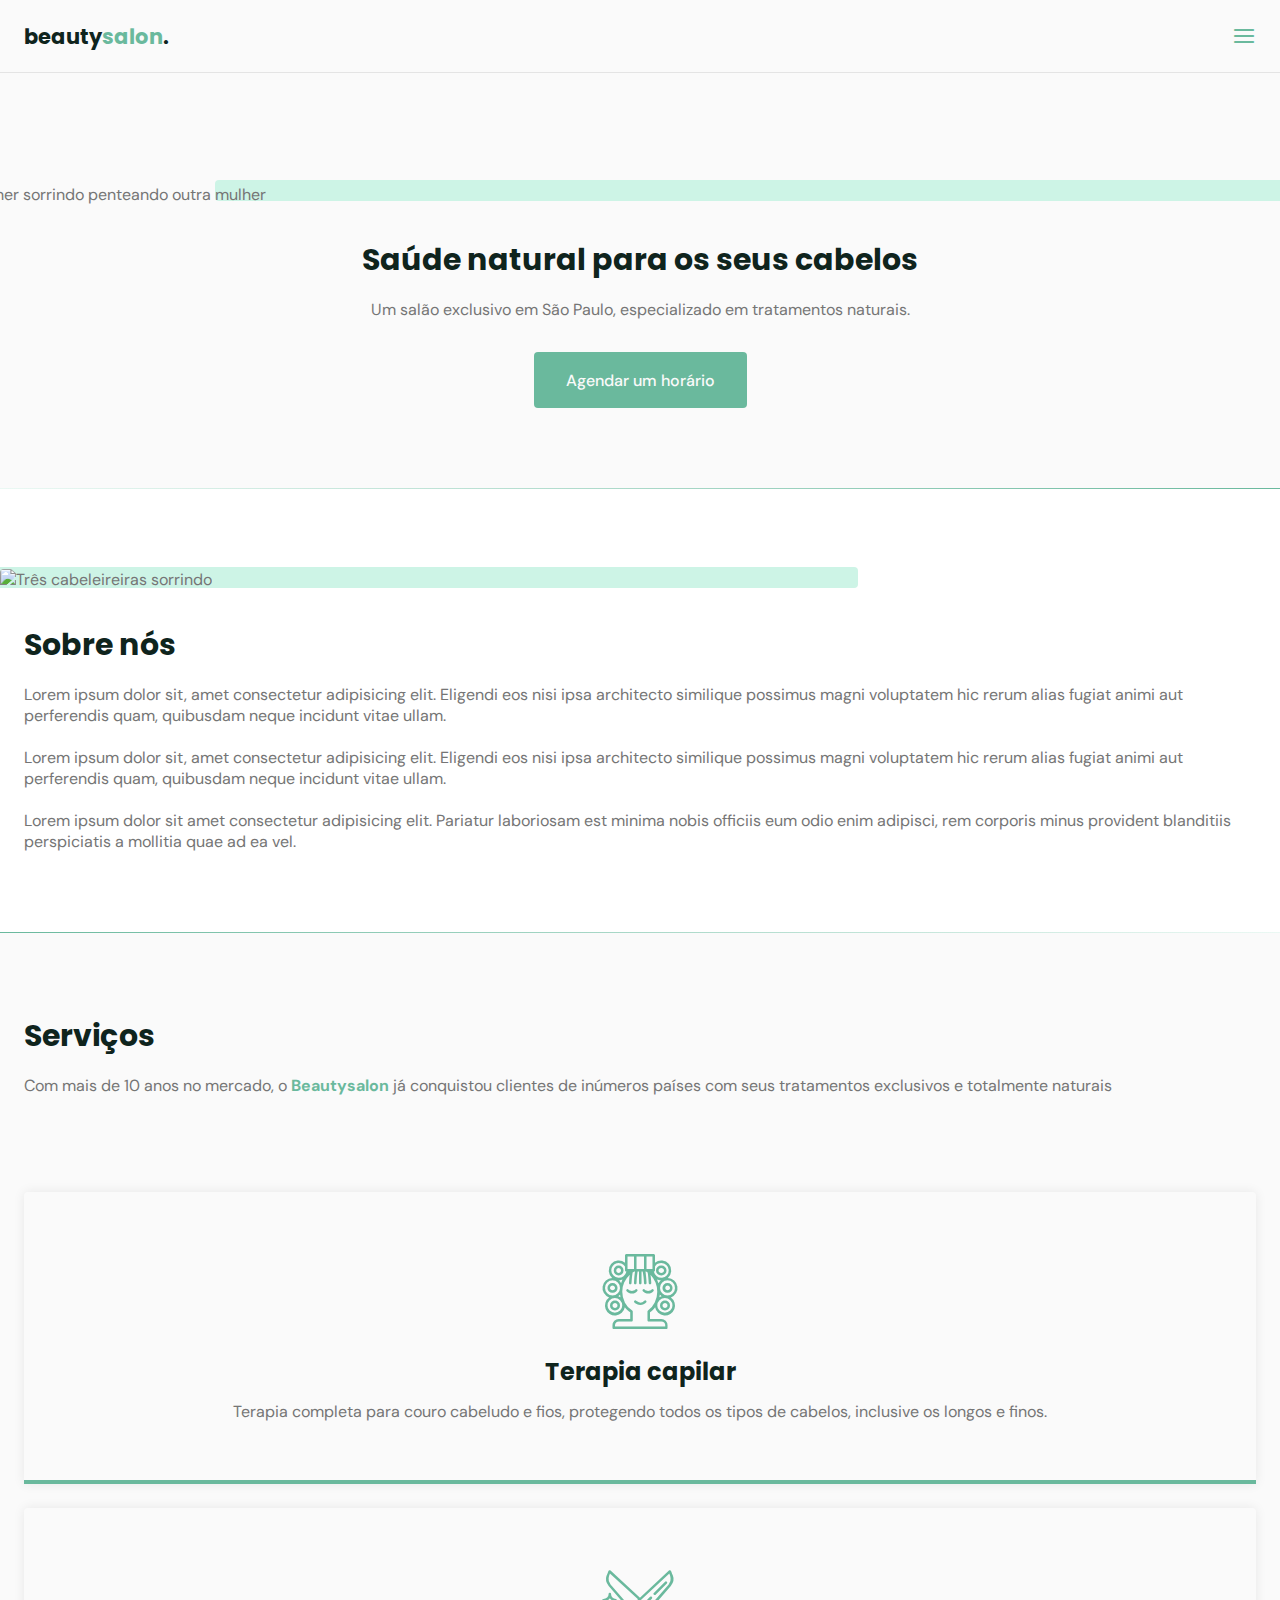
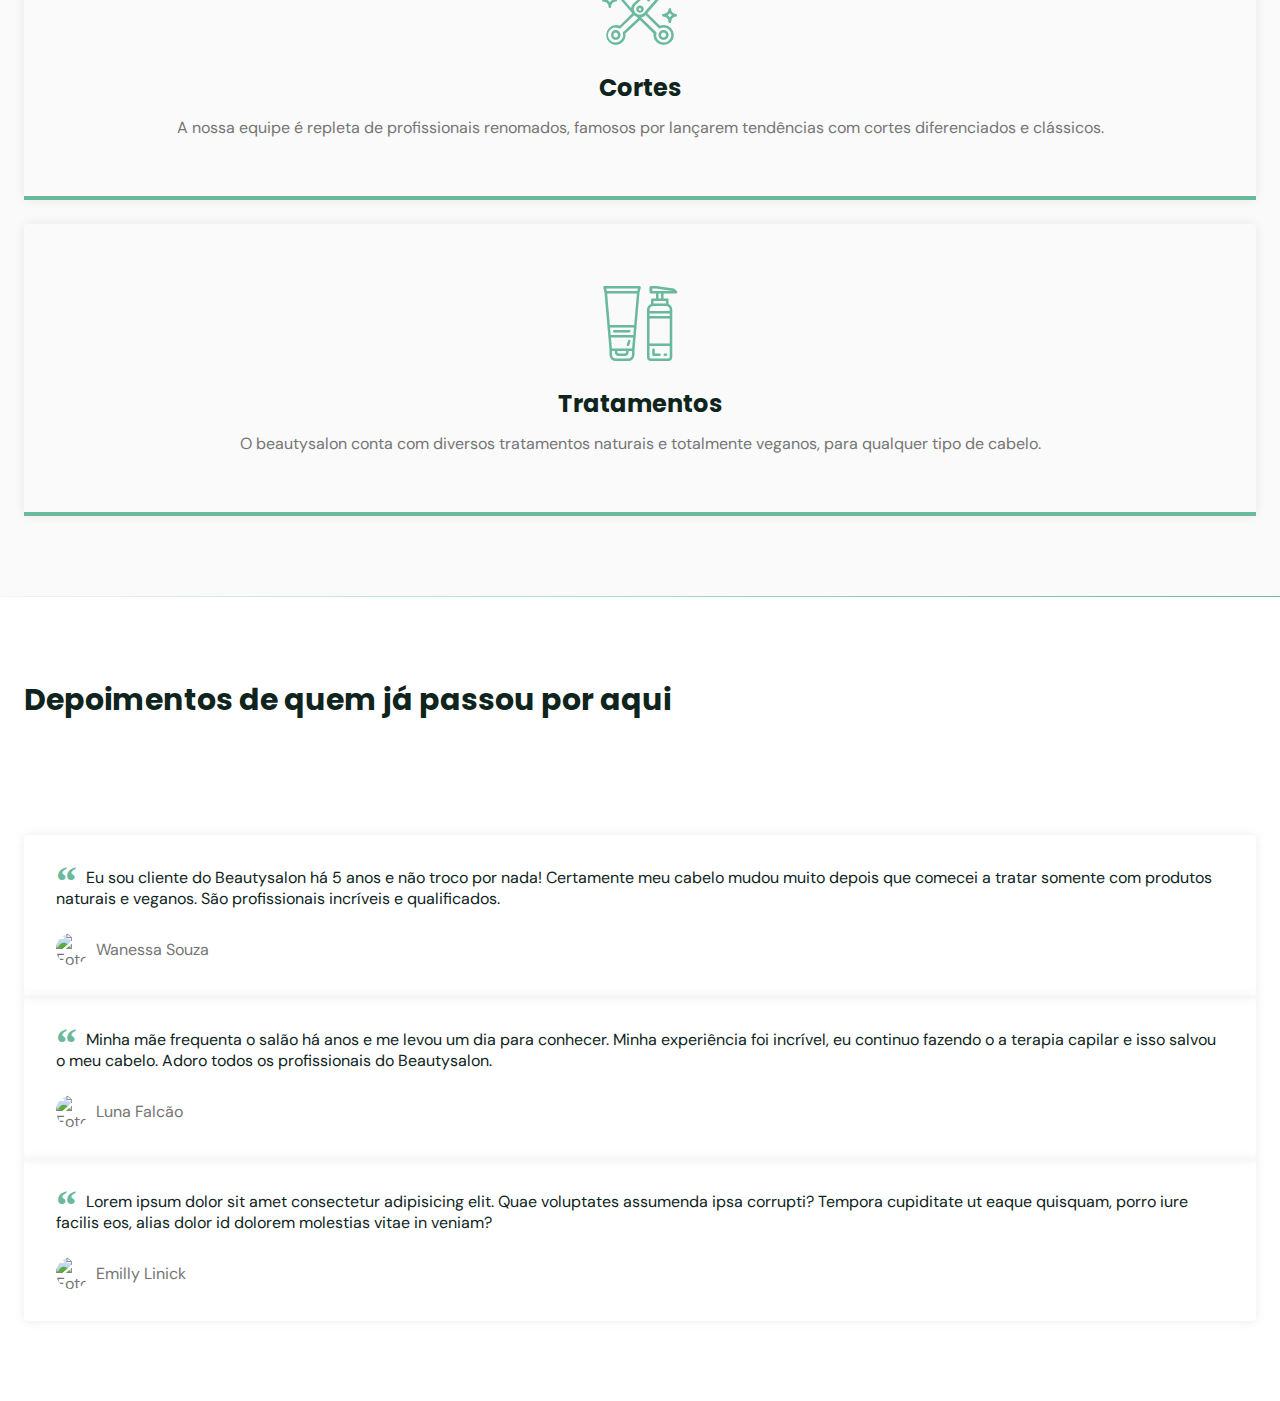
==== index.html @ bcfcf840 "section testimonials" ====
<!DOCTYPE html>
<html lang="pt-br">
<head>
    <meta charset="UTF-8">
    <meta http-equiv="X-UA-Compatible" content="IE=edge">
    <meta name="viewport" content="width=device-width, initial-scale=1.0">
    
    <link rel="stylesheet" href="assets/fonts/style.css">
    
    <link rel="stylesheet" href="style.css">
    <link rel="preconnect" href="https://fonts.googleapis.com">
    <link rel="preconnect" href="https://fonts.gstatic.com" crossorigin>
    <link href="https://fonts.googleapis.com/css2?family=DM+Sans:wght@400;700&family=Poppins:wght@400;500;700&display=swap" rel="stylesheet">
    <title>beautysalon</title>
</head>
<body>
    <header id="header">
        <nav class="container">
            <a class="logo" href="#">beauty<span>salon</span>.</a>
            <div class="menu">
                <ul class="grid">
                    <li><a class="title" href="#home">Início</a></li>
                    <li><a class="title" href="#about">Sobre</a></li>
                    <li><a class="title" href="#services">Serviços</a></li>
                    <li><a class="title" href="#testimonials">Depoimentos</a></li>
                    <li><a class="title" href="#contact">Contato</a></li>
                </ul>
            </div>
            <i class="toggle icon-menu"></i>
            <i class="toggle icon-close"></i>
        </nav>
    </header>
    <main>
        <section class="section" id="home">
            <div class="container grid">
                <div class="image">
                    <img 
                    src="https://images.unsplash.com/photo-1562322140-8baeececf3df?ixid=MnwxMjA3fDB8MHxwaG90by1wYWdlfHx8fGVufDB8fHx8&ixlib=rb-1.2.1&auto=format&fit=crop&w=750&q=80" alt="Mulher sorrindo penteando outra mulher"
                />
                </div>
                <div class="text">
                    <h2 class="title">Saúde natural para os seus cabelos</h2>
                    <p>
                        Um salão exclusivo em São Paulo, especializado em tratamentos naturais.
                    </p>
                    <a class="button" href="#">Agendar um horário</a>
                </div>
            </div>
        </section>

        <div class="divider-1"></div>

        <section class="section" id="about">
            <div class="container grid">
                <div class="image">
                    <img 
                        src="https://images.unsplash.com/photo-1559599101-f09722fb4948?ixid=MnwxMjA3fDB8MHxzZWFyY2h8Mnx8aGFpcmRyZXNzZXJ8ZW58MHx8MHx8&ixlib=rb-1.2.1&auto=format&fit=crop&w=500&q=60" alt="Três cabeleireiras sorrindo"
                    />
                </div>
                <div class="text">
                    <h2 class="title">Sobre nós</h2>
                    <p>
                        Lorem ipsum dolor sit, amet consectetur adipisicing elit. Eligendi eos nisi ipsa architecto similique possimus magni voluptatem hic rerum alias fugiat animi aut perferendis quam, quibusdam neque incidunt vitae ullam.
                    </p>
                    <br>
                    <p>
                        Lorem ipsum dolor sit, amet consectetur adipisicing elit. Eligendi eos nisi ipsa architecto similique possimus magni voluptatem hic rerum alias fugiat animi aut perferendis quam, quibusdam neque incidunt vitae ullam.
                    </p>
                    <br>
                    <p>
                        Lorem ipsum dolor sit amet consectetur adipisicing elit. Pariatur laboriosam est minima nobis officiis eum odio enim adipisci, rem corporis minus provident blanditiis perspiciatis a mollitia quae ad ea vel.
                    </p>
                </div>
            </div>
        </section>

        <div class="divider-2"></div>

        <section class="section" id="services">
            <div class="container grid">
                <header>
                    <h2 class="title">Serviços</h2>
                    <p>
                        Com mais de 10 anos no mercado, o <strong>Beautysalon</strong> já conquistou clientes de inúmeros países com seus tratamentos exclusivos e totalmente naturais
                    </p>
                </header>
                <div class="cards grid">
                    <div class="card">
                        <i class="icon-woman-hair"></i>
                        <h3 class="title">Terapia capilar</h3>
                        <p>
                            Terapia completa para couro cabeludo e fios, protegendo todos os tipos de cabelos, inclusive os longos e finos.
                        </p>
                    </div>
                    <div class="card">
                        <i class="icon-trim"></i>
                        <h3 class="title">Cortes</h3>
                        <p>
                            A nossa equipe é repleta de profissionais renomados, famosos por lançarem tendências com cortes diferenciados e clássicos.
                        </p>
                    </div>
                    <div class="card">
                        <i class="icon-cosmetic"></i>
                        <h3 class="title">Tratamentos</h3>
                        <p>
                            O beautysalon conta com diversos tratamentos naturais e totalmente veganos, para qualquer tipo 
                            de cabelo.
                        </p>
                    </div>
                </div>
            </div>
        </section>

        <div class="divider-1"></div>

        <section class="section" id="testimonials">
            <div class="container grid">
                <header>
                    <h2 class="title">Depoimentos de quem já passou por aqui</h2>
                </header>
                <div class="testimonials">
                    <div class="testimonial">
                        <blockquote>
                            <p>
                                <span>&ldquo;</span>
                                Eu sou cliente do Beautysalon há 5 anos e não troco por nada! Certamente meu cabelo mudou muito depois que comecei a tratar somente com produtos naturais e veganos. São profissionais incríveis e qualificados.
                            </p>
                            <cite>
                                <img src="https://randomuser.me/api/portraits/women/3.jpg" alt="Foto de Wanessa Souza">
                                Wanessa Souza
                            </cite>
                        </blockquote>
                    </div>
                    <div class="testimonial">
                        <blockquote>
                            <p>
                                <span>&ldquo;</span>
                                Minha mãe frequenta o salão há anos e me levou um dia para conhecer. Minha experiência foi incrível, eu continuo fazendo o a terapia capilar e isso salvou o meu cabelo. Adoro todos os profissionais do Beautysalon.
                            </p>
                            <cite>
                                <img src="https://randomuser.me/api/portraits/women/2.jpg" alt="Foto de Luna Falcão">
                                Luna Falcão
                            </cite>
                        </blockquote>
                    </div>
                    <div class="testimonial">
                        <blockquote>
                            <p>
                                <span>&ldquo;</span>
                                Lorem ipsum dolor sit amet consectetur adipisicing elit. Quae voluptates assumenda ipsa corrupti? Tempora cupiditate ut eaque quisquam, porro iure facilis eos, alias dolor id dolorem molestias vitae in veniam?
                            </p>
                            <cite>
                                <img src="https://randomuser.me/api/portraits/women/72.jpg" alt="Foto de Emilly Linick">
                                Emilly Linick
                            </cite>
                        </blockquote>
                    </div>
                </div>
            </div>
        </section>
    </main>

    <script src="main.js"></script>
</body>
</html>
---- assets/fonts/style.css ----
@font-face {
  font-family: 'icomoon';
  src:  url('fonts/icomoon.eot?ldmtxa');
  src:  url('fonts/icomoon.eot?ldmtxa#iefix') format('embedded-opentype'),
    url('fonts/icomoon.ttf?ldmtxa') format('truetype'),
    url('fonts/icomoon.woff?ldmtxa') format('woff'),
    url('fonts/icomoon.svg?ldmtxa#icomoon') format('svg');
  font-weight: normal;
  font-style: normal;
  font-display: block;
}

i {
  /* use !important to prevent issues with browser extensions that change fonts */
  font-family: 'icomoon' !important;
  speak: never;
  font-style: normal;
  font-weight: normal;
  font-variant: normal;
  text-transform: none;
  line-height: 1;

  /* Better Font Rendering =========== */
  -webkit-font-smoothing: antialiased;
  -moz-osx-font-smoothing: grayscale;
}

.icon-phone:before {
  content: "\e900";
}
.icon-close:before {
  content: "\e901";
}
.icon-cosmetic:before {
  content: "\e902";
}
.icon-facebook:before {
  content: "\e903";
}
.icon-instagram:before {
  content: "\e904";
}
.icon-mail:before {
  content: "\e905";
}
.icon-map-pin:before {
  content: "\e906";
}
.icon-menu:before {
  content: "\e907";
}
.icon-trim:before {
  content: "\e908";
}
.icon-whatsapp:before {
  content: "\e909";
}
.icon-woman-hair:before {
  content: "\e90a";
}
.icon-youtube:before {
  content: "\e90b";
}
---- style.css ----
/* ====== RESET ===================== */
* {
    margin: 0;
    padding: 0;
    box-sizing: border-box;
}

ul {
    list-style: none;
}

a {
    text-decoration: none;
}

img {
    width: 100%;
    height: auto;
}

/* ====== VARIABLES ===================== */
:root {
    --header-height: 4.5rem;
    /* colors */
    --hue: 159;
    /* HSL color mode */
    --base-color: hsl(var(--hue) 36% 57%);
    --base-color-second: hsl(var(--hue) 65% 88%);
    --base-color-alt: hsl(var(--hue) 57% 53%);
    --title-color: hsl(var(--hue) 41% 10%);
    --text-color: hsl(0 0% 46%);
    --text-color-light: hsl(0 0% 98%);
    --body-color: hsl(0 0% 98%);
}

/* ====== BASE ===================== */
html {
    scroll-behavior: smooth;
}

body {
    font: 400 1rem 'DM Sans', sans-serif;
    background: var(--body-color);
    color: var(--text-color);
    -webkit-font-smoothing: antialiased;
}

.title {
    font: 700 1.875rem 'Poppins', sans-serif;
    color: var(--title-color);
    -webkit-font-smoothing: auto;
}

.button {
    display: inline-flex;
    background-color: var(--base-color);
    color: var(--text-color-light);
    font: 500 1rem 'DM Sans', sans-serif;
    height: 3.5rem;
    align-items: center;
    padding: 0 2rem;
    border-radius: .25rem;
    transition: background .3s;
}

.button:hover {
    background-color: var(--base-color-alt);
}

.divider-1 {
    height: 1px;
    background: linear-gradient(
        270deg,
        hsla(var(--hue), 36%, 57%, 1),
        hsla(var(--hue), 65%, 88%, 0.34)
    );
}

.divider-2 {
    height: 1px;
    background: linear-gradient(
        270deg,
        hsla(var(--hue), 65%, 88%, 0.34),
        hsla(var(--hue), 36%, 57%, 1)
    );
}

/* ====== LAYOUT ===================== */
.container {
    margin-left: 1.5rem;
    margin-right: 1.5rem;
}

.grid {
    display: grid;
    gap: 2rem;
}

.section {
    padding: 5rem 0;
}

.section .title {
    margin-bottom: 1rem;
}

.section header {
    margin-bottom: 4rem;
}

.section header strong {
    color: var(--base-color);
}

#header {
    display: flex;
    width: 100%;
    border-bottom: 1px solid #e4e4e4;
    margin-bottom: 2rem;

    position: fixed;
    top: 0;
    left: 0;
    z-index: 100;
    background-color: var(--body-color);
}

#header.scroll {
    box-shadow: 0px 0px 12px 0 rgba(0, 0, 0, .15);
}

main {
    margin-top: calc(var(--header-height) + 2rem);
}

/* ====== LOGO ===================== */
.logo {
    font: 700 1.31rem 'Poppins', sans-serif;
    color: var(--title-color);
}

.logo span {
    color: var(--base-color);
}

/* ====== NAVIGATION ===================== */
nav {
    display: flex;
    width: 100%;
    align-items: center;
    justify-content: space-between;
    height: var(--header-height);
}

nav ul li {
    text-align: center;
}

nav ul li a {
    transition: color .3s;
    position: relative;
}

nav ul li a:hover {
    color: var(--base-color);
}

nav ul li a::after {
    content: '';
    background: var(--base-color);
    width: 0%;
    height: 2px;

    position: absolute;
    left: 0;
    bottom: -1.5rem;

    transition: width .2s;
}

nav ul li a:hover::after {
    width: 100%;
}

nav .menu {
    opacity: 0;
    visibility: hidden;
    top: -20rem;
    transition: .2s;
}

nav .menu ul {
    display: none;
}

/* ====== MOSTRAR MENU ===================== */
nav.show .menu {
    display: grid;
    opacity: 1;
    visibility: visible;

    background: var(--body-color);
    height: 100vh;
    width: 100vw;

    position: fixed;
    top: 0;
    left: 0;
    place-content: center;
}

nav.show .menu ul {
    display: grid;
}

nav.show ul.grid {
    gap: 4rem;
}

/* toggle menu */
.toggle {
    color: var(--base-color);
    font-size: 1.5rem;
    cursor: pointer;
}

nav .icon-close {
    visibility: hidden;
    opacity: 0;

    position: absolute;
    right: 1.5rem;
    top: -1.5rem;

    transition: .2s;
}

nav.show i.icon-close {
    visibility: visible;
    opacity: 1;
    top: 1.5rem;
}

/* ====== HOME ===================== */
#home {
    overflow: hidden;
}

#home .container {
    margin: 0;
}

#home .image {
    position: relative;
}

#home .image::before {
    content: '';
    background: var(--base-color-second);
    height: 100%;
    width: 100%;

    position: absolute;
    top: -16.8%;
    left: 16.8%;
    z-index: 0;
}

#home .image img {
    position: relative;
    right: 2.93rem;
}

#home .image img,
#home .image::before {
    border-radius: .25rem;
}

#home .text {
    text-align: center;
    margin-left: 1.5rem;
    margin-right: 1.5rem;
}

#home .text h1 {
    margin-bottom: 1rem;
}

#home .text p {
    margin-bottom: 2rem;
}

/* ====== ABOUT ===================== */
#about {
    background: white;
}

#about .container {
    margin: 0;
}

#about .image {
    position: relative;
}

#about .image::before {
    content: '';
    background: var(--base-color-second);
    height: 100%;
    width: 100%;

    position: absolute;
    top: -8.3%;
    left: -33%;
    z-index: 0;
}

#about .image img {
    position: relative;
}

#about .image img,
#about .image::before {
    border-radius: .25rem;
}

#about .text {
    margin-left: 1.5rem;
    margin-right: 1.5rem;
}

/* ====== SERVICES ===================== */
.cards.grid {
    gap: 1.5rem;
}

.card {
    padding: 3.625rem 2rem;
    text-align: center;
    border-bottom: .25rem solid var(--base-color);
    border-radius: .25rem .25rem 0 0;
    box-shadow: 0px 0px 12px rgba(0, 0, 0, 0.08);
}

.card i {
    display: block;
    color: var(--base-color);
    font-size: 5rem;
    margin-bottom: 1.5rem;
}

.card .title {
    font-size: 1.5rem;
    margin-bottom: .75rem;
}

/* ====== TESTIMONIALS ===================== */
#testimonials {
    background: white;
}

#testimonials blockquote {
    padding: 2rem;
    border-radius: .25rem;
    box-shadow: 0px 0px 12px rgba(0, 0, 0, 0.08);
}

#testimonials blockquote p {
    color: var(--title-color);
    position: relative;
    text-indent: 1.875rem;
    margin-bottom: 1.5rem;
}

#testimonials blockquote p span {
    color: var(--base-color);
    font: 700 2.6rem serif;

    position: absolute;
    top: -.6rem;
    left: -1.875rem;
}

#testimonials cite {
    display: flex;
    align-items: center;
    font-style: normal;
}

#testimonials cite img {
    width: 2rem;
    height: 2rem;
    margin-right: 0.5rem;

    object-fit: cover;
    clip-path: circle();
}
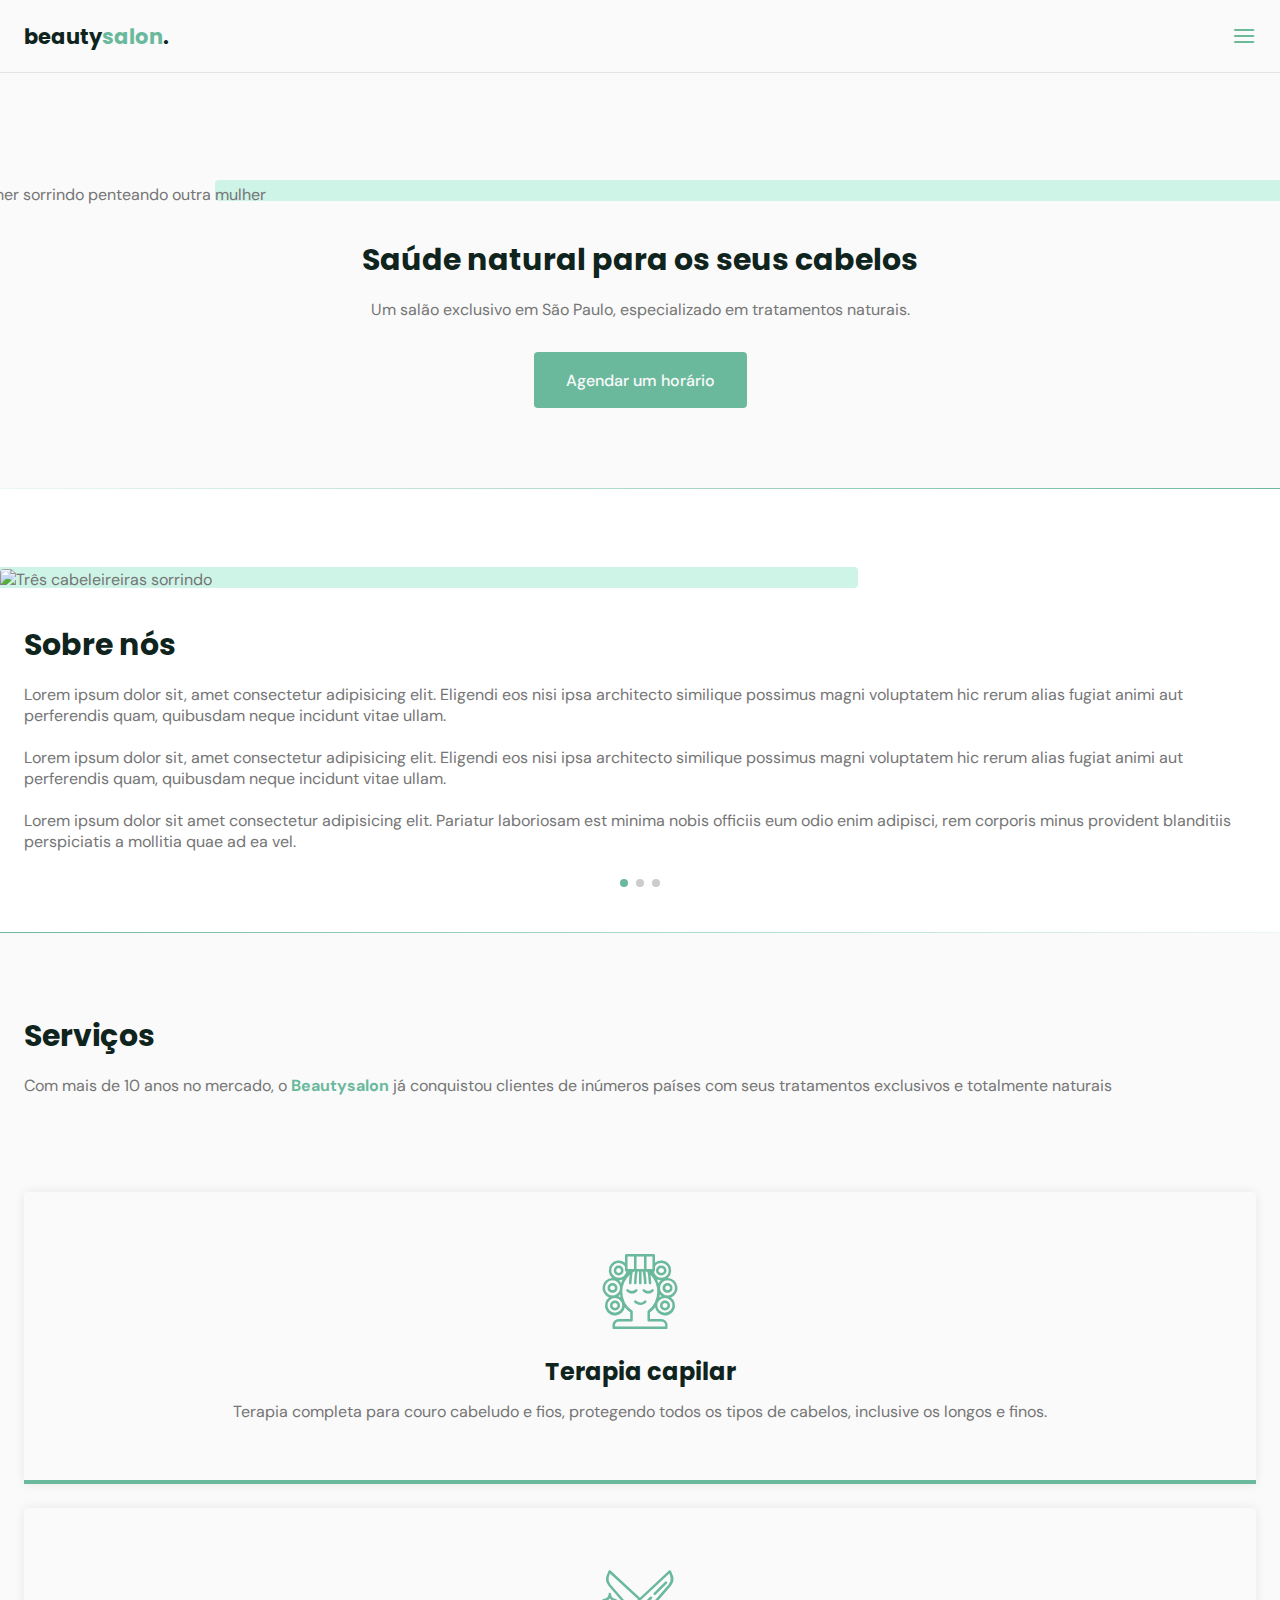
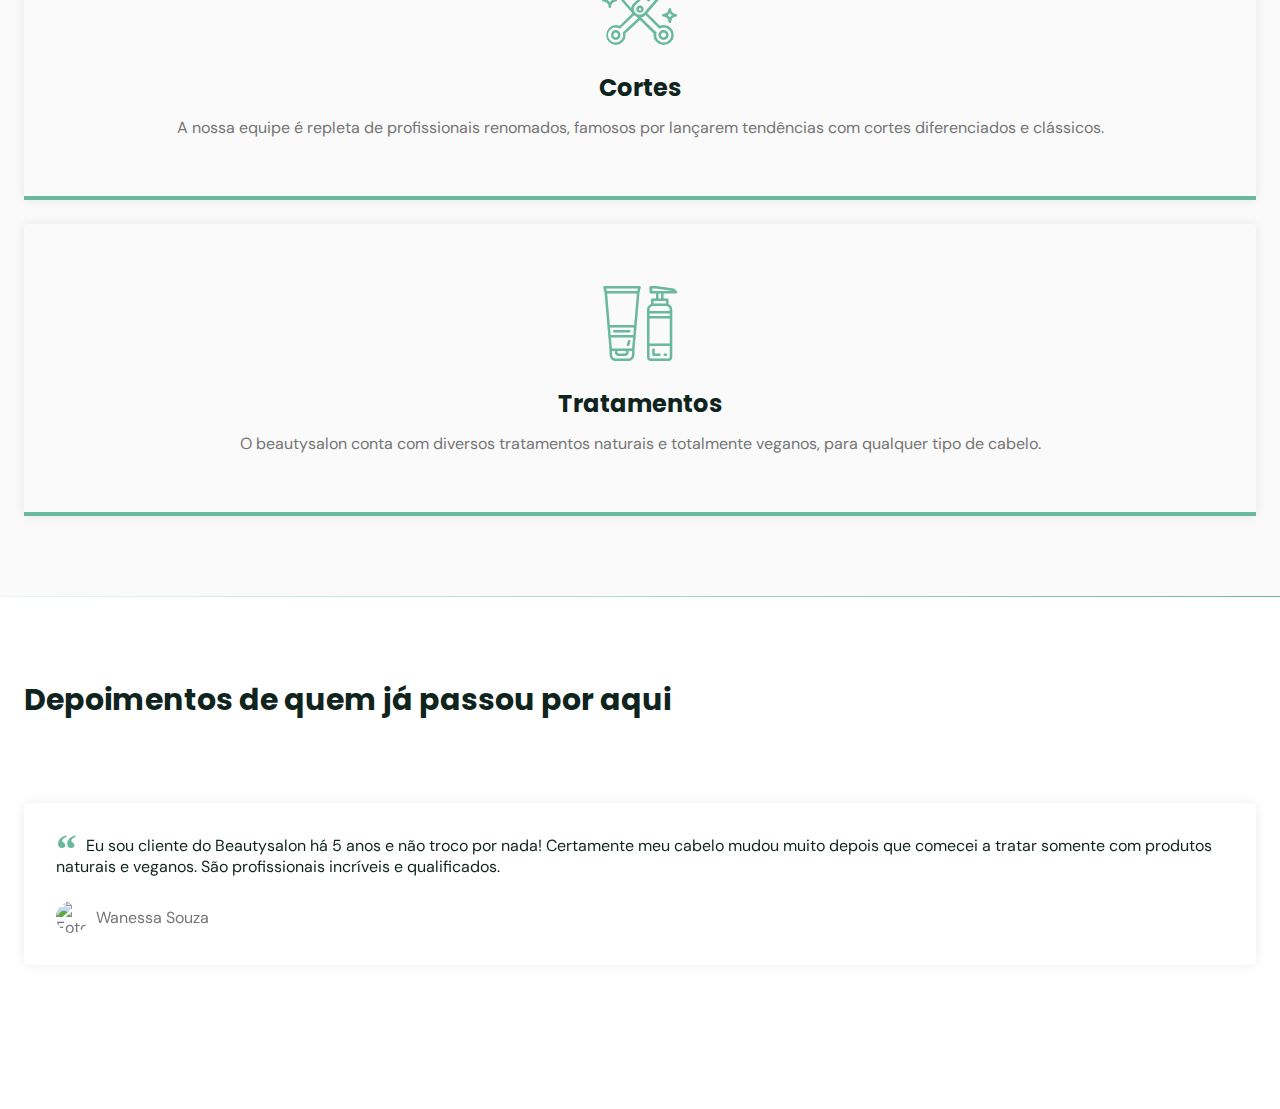
==== commit e93f5ec6: "swiper for testimonials" ====
--- a/index.html
+++ b/index.html
@@ -4,9 +4,11 @@
     <meta charset="UTF-8">
     <meta http-equiv="X-UA-Compatible" content="IE=edge">
     <meta name="viewport" content="width=device-width, initial-scale=1.0">
-    
+
     <link rel="stylesheet" href="assets/fonts/style.css">
-    
+
+    <link rel="stylesheet" href="https://unpkg.com/swiper/swiper-bundle.min.css" />
+
     <link rel="stylesheet" href="style.css">
     <link rel="preconnect" href="https://fonts.googleapis.com">
     <link rel="preconnect" href="https://fonts.gstatic.com" crossorigin>
@@ -114,52 +116,59 @@
         <div class="divider-1"></div>
 
         <section class="section" id="testimonials">
-            <div class="container grid">
+            <div class="container">
                 <header>
                     <h2 class="title">Depoimentos de quem já passou por aqui</h2>
                 </header>
-                <div class="testimonials">
-                    <div class="testimonial">
-                        <blockquote>
-                            <p>
-                                <span>&ldquo;</span>
-                                Eu sou cliente do Beautysalon há 5 anos e não troco por nada! Certamente meu cabelo mudou muito depois que comecei a tratar somente com produtos naturais e veganos. São profissionais incríveis e qualificados.
-                            </p>
-                            <cite>
-                                <img src="https://randomuser.me/api/portraits/women/3.jpg" alt="Foto de Wanessa Souza">
-                                Wanessa Souza
-                            </cite>
-                        </blockquote>
+                <div class="testimonials swiper-container">
+                    <div class="swiper-wrapper">
+                        <div class="testimonial swiper-slide">
+                            <blockquote>
+                                <p>
+                                    <span>&ldquo;</span>
+                                    Eu sou cliente do Beautysalon há 5 anos e não troco por nada! Certamente meu cabelo mudou muito depois que comecei a tratar somente com produtos naturais e veganos. São profissionais incríveis e qualificados.
+                                </p>
+                                <cite>
+                                    <img src="https://randomuser.me/api/portraits/women/3.jpg" alt="Foto de Wanessa Souza">
+                                    Wanessa Souza
+                                </cite>
+                            </blockquote>
+                        </div>
+                        <div class="testimonial swiper-slide">
+                            <blockquote>
+                                <p>
+                                    <span>&ldquo;</span>
+                                    Minha mãe frequenta o salão há anos e me levou um dia para conhecer. Minha experiência foi incrível, eu continuo fazendo a terapia capilar e isso salvou o meu cabelo. Adoro todos os profissionais do Beautysalon.
+                                </p>
+                                <cite>
+                                    <img src="https://randomuser.me/api/portraits/women/2.jpg" alt="Foto de Luna Falcão">
+                                    Luna Falcão
+                                </cite>
+                            </blockquote>
+                        </div>
+                        <div class="testimonial swiper-slide">
+                            <blockquote>
+                                <p>
+                                    <span>&ldquo;</span>
+                                    Lorem ipsum dolor sit amet consectetur adipisicing elit. Quae voluptates assumenda ipsa corrupti? Tempora cupiditate ut eaque quisquam, porro iure facilis eos, alias dolor id dolorem molestias vitae in veniam?
+                                </p>
+                                <cite>
+                                    <img src="https://randomuser.me/api/portraits/women/72.jpg" alt="Foto de Emilly Linick">
+                                    Emilly Linick
+                                </cite>
+                            </blockquote>
+                        </div>
                     </div>
-                    <div class="testimonial">
-                        <blockquote>
-                            <p>
-                                <span>&ldquo;</span>
-                                Minha mãe frequenta o salão há anos e me levou um dia para conhecer. Minha experiência foi incrível, eu continuo fazendo o a terapia capilar e isso salvou o meu cabelo. Adoro todos os profissionais do Beautysalon.
-                            </p>
-                            <cite>
-                                <img src="https://randomuser.me/api/portraits/women/2.jpg" alt="Foto de Luna Falcão">
-                                Luna Falcão
-                            </cite>
-                        </blockquote>
-                    </div>
-                    <div class="testimonial">
-                        <blockquote>
-                            <p>
-                                <span>&ldquo;</span>
-                                Lorem ipsum dolor sit amet consectetur adipisicing elit. Quae voluptates assumenda ipsa corrupti? Tempora cupiditate ut eaque quisquam, porro iure facilis eos, alias dolor id dolorem molestias vitae in veniam?
-                            </p>
-                            <cite>
-                                <img src="https://randomuser.me/api/portraits/women/72.jpg" alt="Foto de Emilly Linick">
-                                Emilly Linick
-                            </cite>
-                        </blockquote>
-                    </div>
+                    <div class="swiper-pagination"></div>
+                    
                 </div>
+
+                
             </div>
         </section>
     </main>
 
+    <script src="https://unpkg.com/swiper/swiper-bundle.min.js"></script>
     <script src="main.js"></script>
 </body>
 </html>--- a/style.css
+++ b/style.css
@@ -359,10 +359,24 @@
     background: white;
 }
 
+#testimonials .container {
+    margin-left: 0;
+    margin-right: 0;
+}
+
+#testimonials header {
+    margin-left: 1.5rem;
+    margin-right: 1.5rem;
+    margin-bottom: 0;
+}
+
 #testimonials blockquote {
     padding: 2rem;
     border-radius: .25rem;
     box-shadow: 0px 0px 12px rgba(0, 0, 0, 0.08);
+
+    margin-left: 0.5rem;
+    margin-right: 0.5rem;
 }
 
 #testimonials blockquote p {
@@ -394,4 +408,14 @@
 
     object-fit: cover;
     clip-path: circle();
+}
+
+/* swiper */
+.swiper-slide {
+    height: auto;
+    padding: 4rem 1rem;
+}
+
+.swiper-pagination-bullet-active {
+    background: var(--base-color);
 }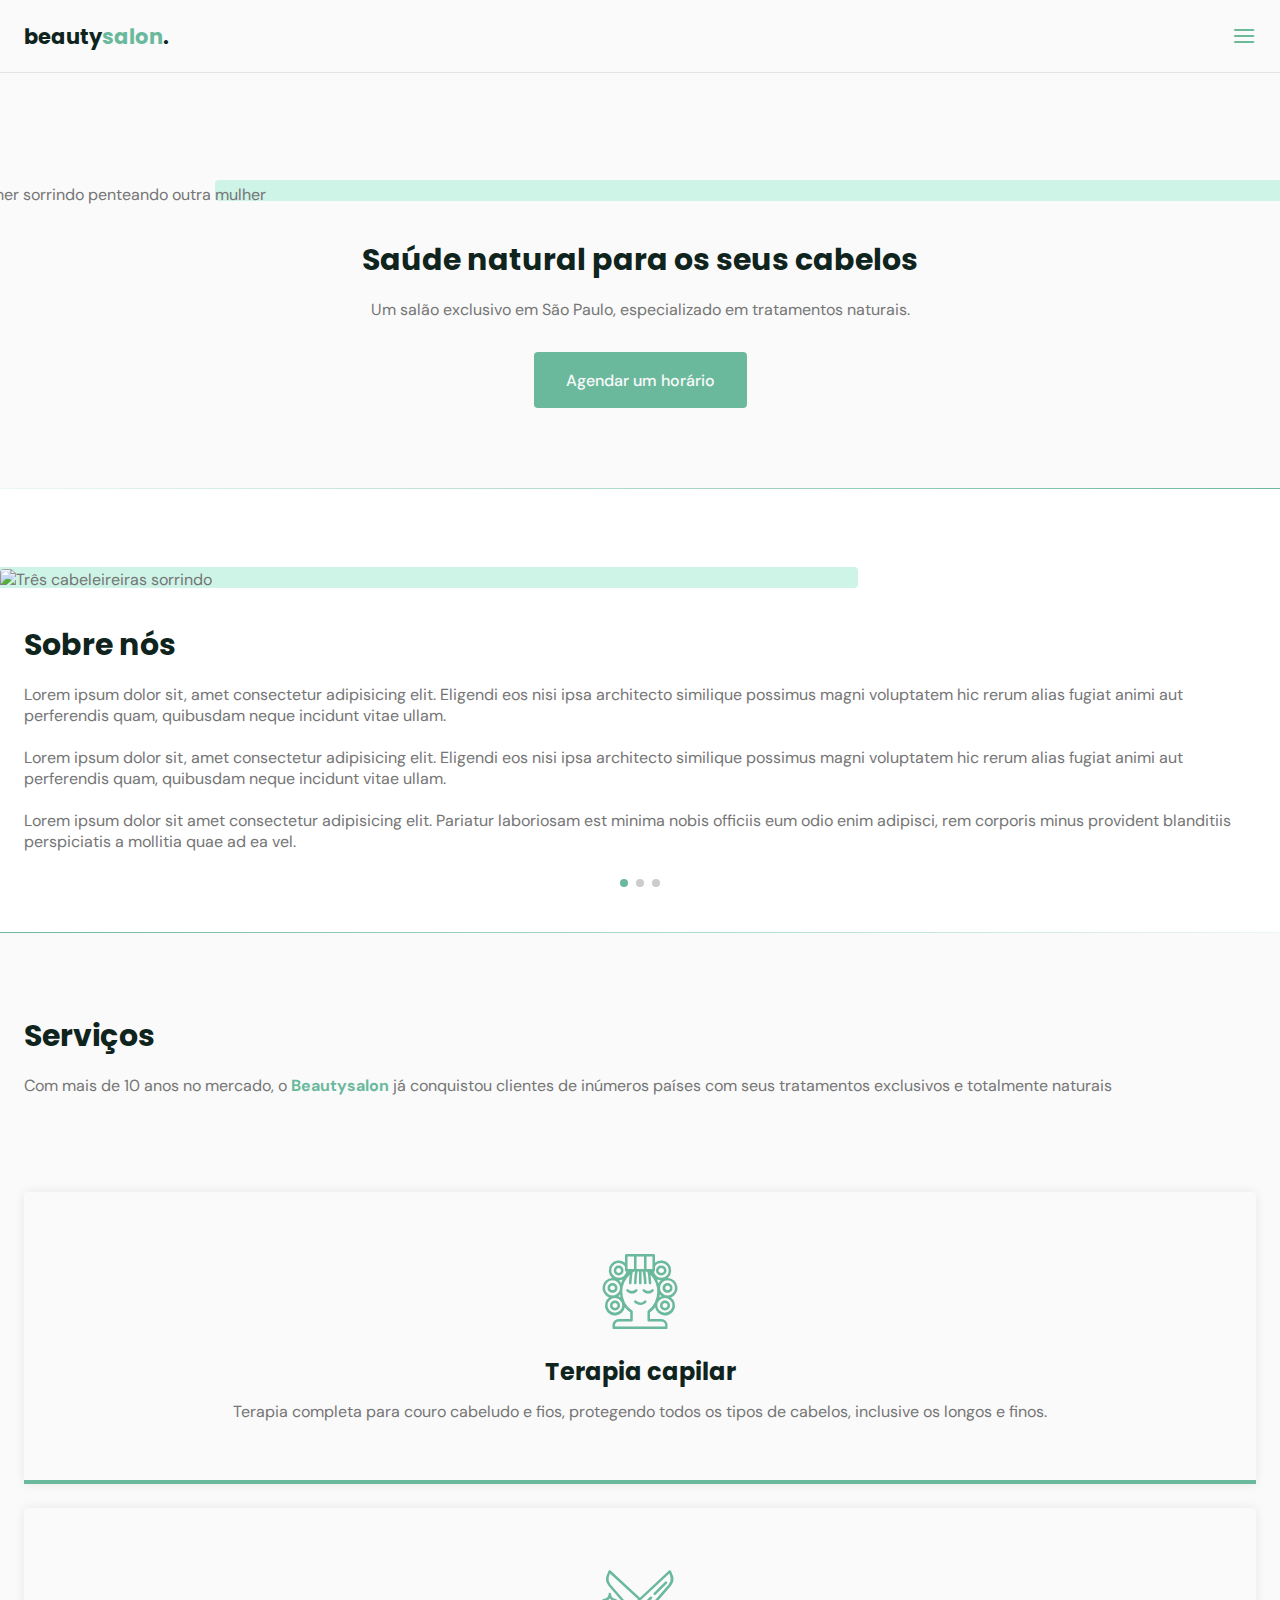
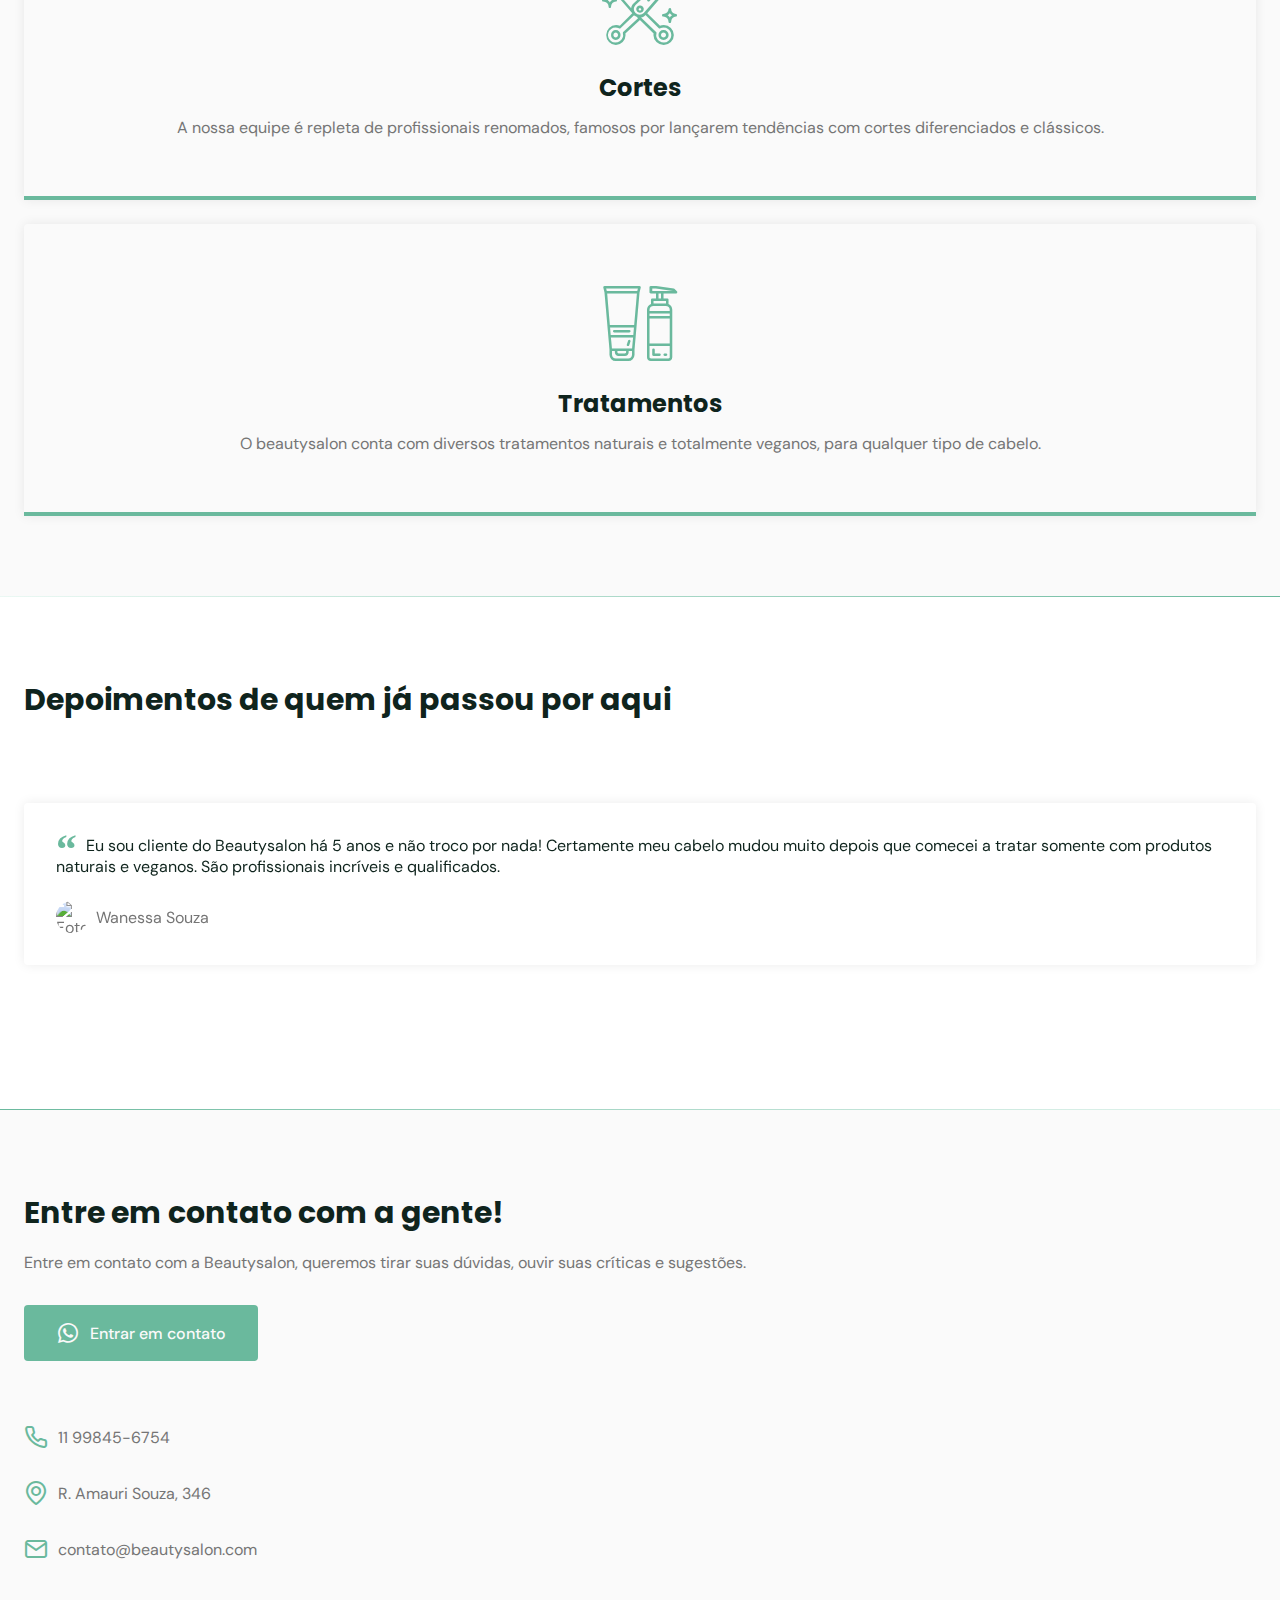
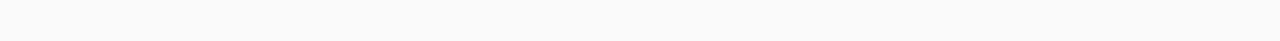
==== commit ede993a6: "contact section" ====
--- a/index.html
+++ b/index.html
@@ -162,8 +162,44 @@
                     <div class="swiper-pagination"></div>
                     
                 </div>
-
-                
+            </div>
+        </section>
+
+        <div class="divider-2"></div>
+
+        <section class="section" id="contact">
+            <div class="container grid">
+                <div class="text">
+                    <h2 class="title">Entre em contato com a gente!</h2>
+                    <p>
+                        Entre em contato com a Beautysalon, queremos tirar suas dúvidas, ouvir suas críticas e sugestões.
+                    </p>
+                    <a 
+                        href="https://api.whatsapp.com/send?phone=+5582999999999&text=Olá! Gostaria de agendar um horário." 
+                        class="button"
+                        target="_blank"
+                    >
+                        <i class="icon-whatsapp"></i>
+                        Entrar em contato
+                    </a>
+                </div>
+
+                <div class="links">
+                    <ul class="grid">
+                        <li>
+                            <i class="icon-phone"></i>
+                            11 99845-6754
+                        </li>
+                        <li>
+                            <i class="icon-map-pin"></i>
+                            R. Amauri Souza, 346
+                        </li>
+                        <li>
+                            <i class="icon-mail"></i>
+                            contato@beautysalon.com
+                        </li>
+                    </ul>
+                </div>
             </div>
         </section>
     </main>
--- a/style.css
+++ b/style.css
@@ -418,4 +418,32 @@
 
 .swiper-pagination-bullet-active {
     background: var(--base-color);
+}
+
+/* ====== CONTACT ===================== */
+#contact .grid {
+    gap: 4rem;
+}
+
+#contact .text p {
+    margin-bottom: 2rem;
+}
+
+#contact .button i,
+#contact ul li i {
+    font-size: 1.5rem;
+    margin-right: 0.625rem;
+}
+
+#contact ul.grid {
+    gap: 2rem;
+}
+
+#contact ul li {
+    display: flex;
+    align-items: center;
+}
+
+#contact ul li i {
+    color: var(--base-color);
 }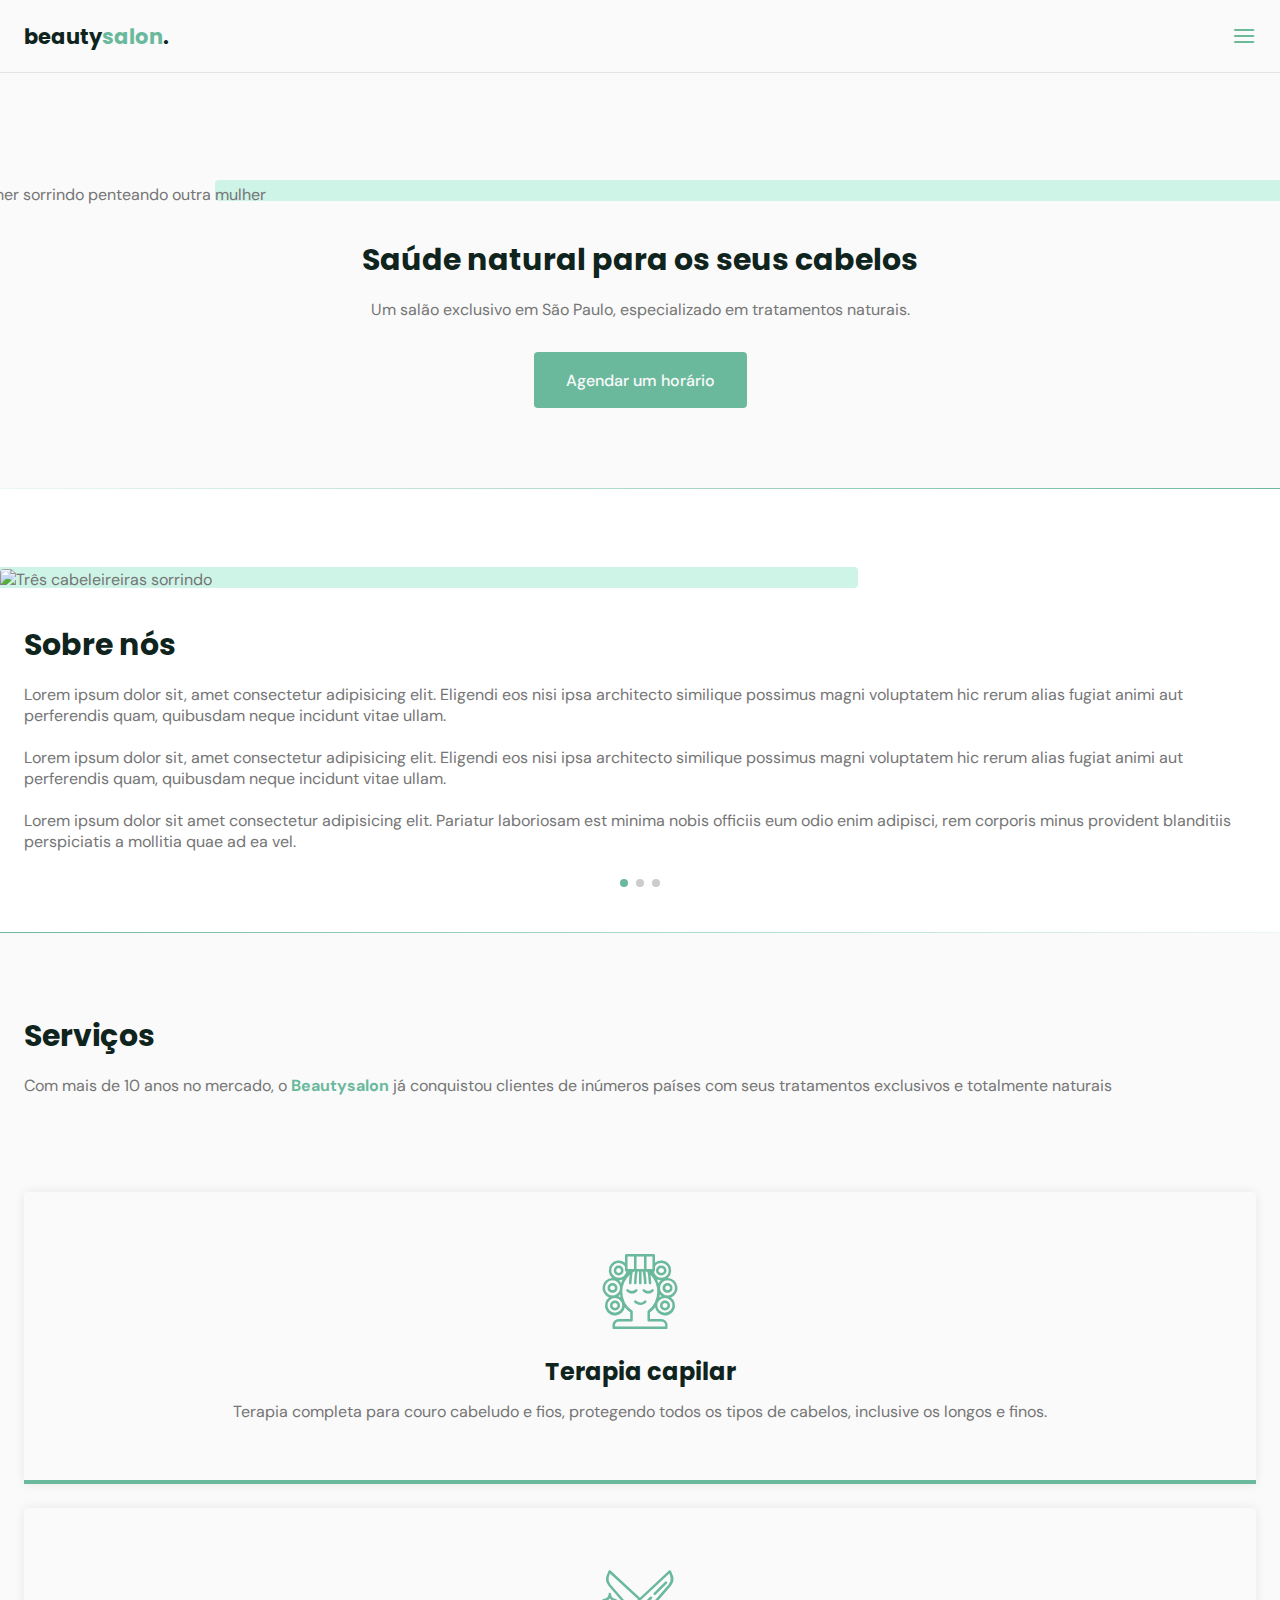
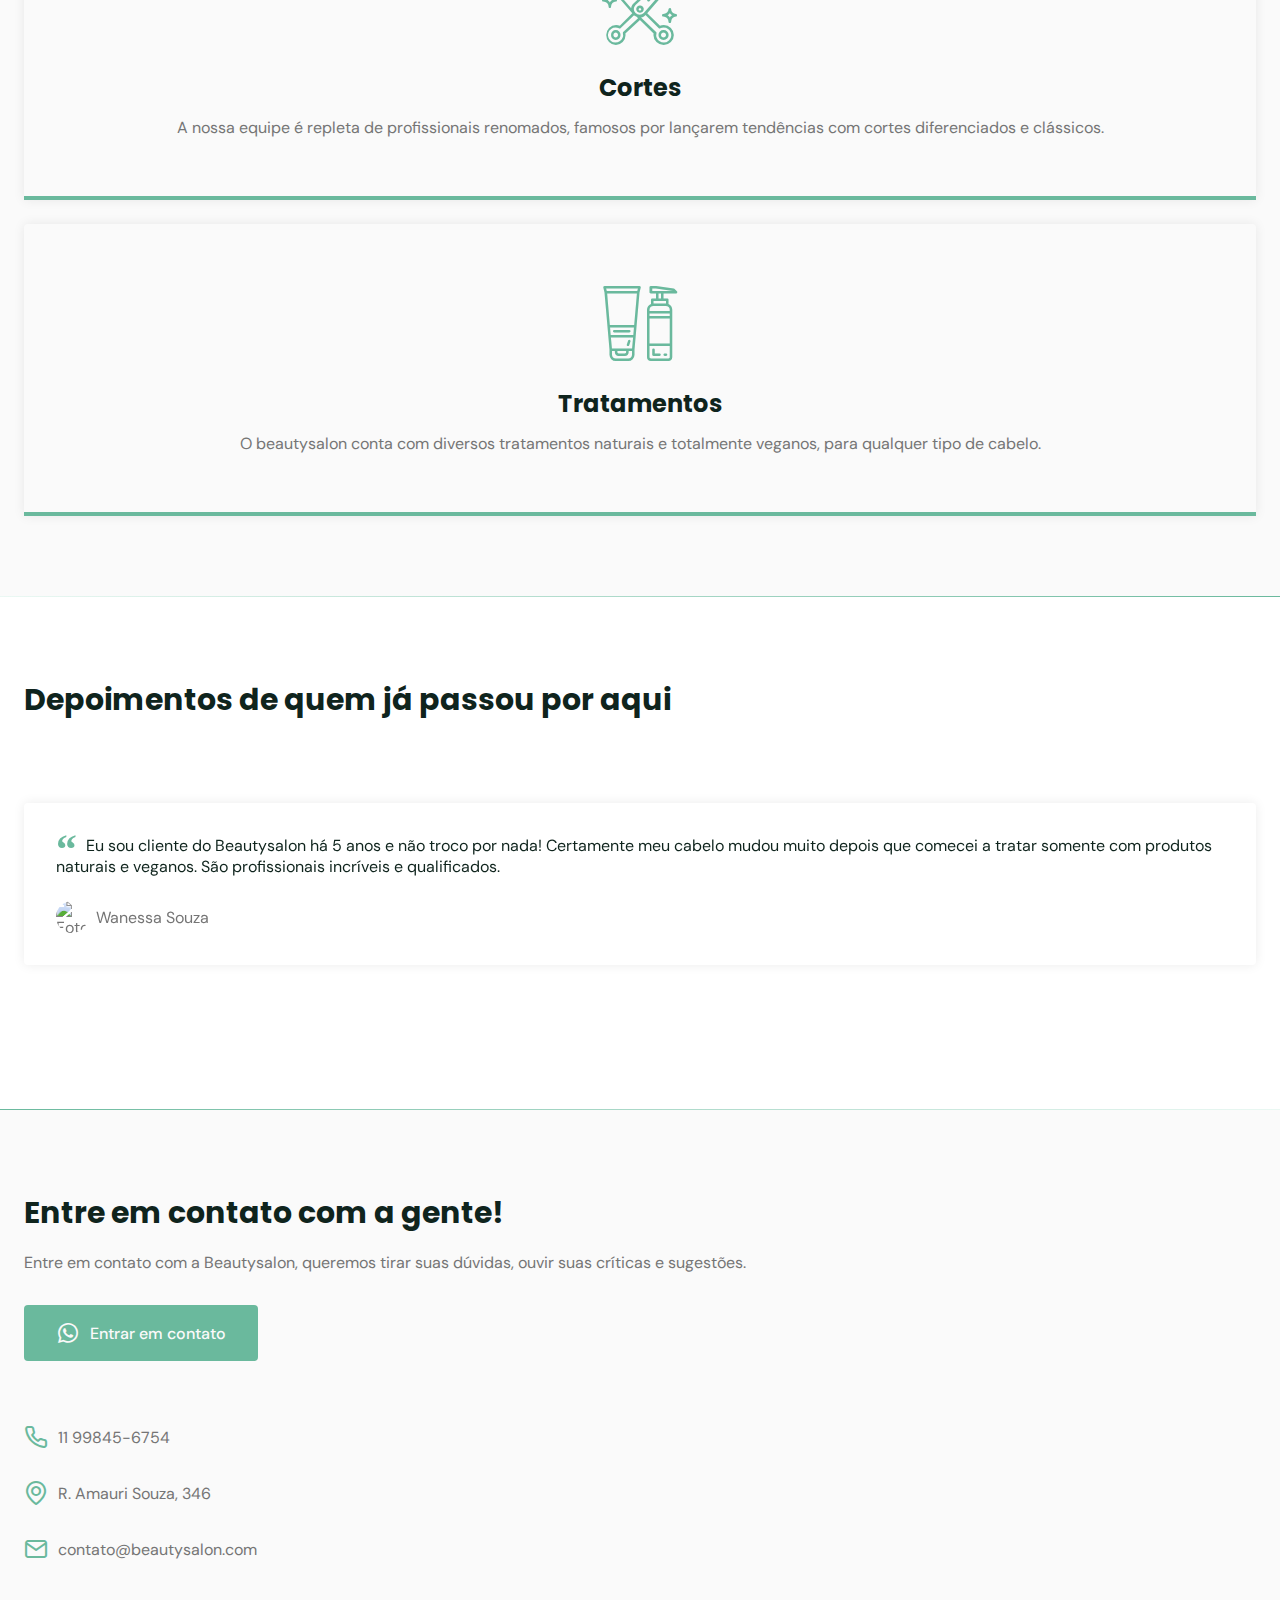
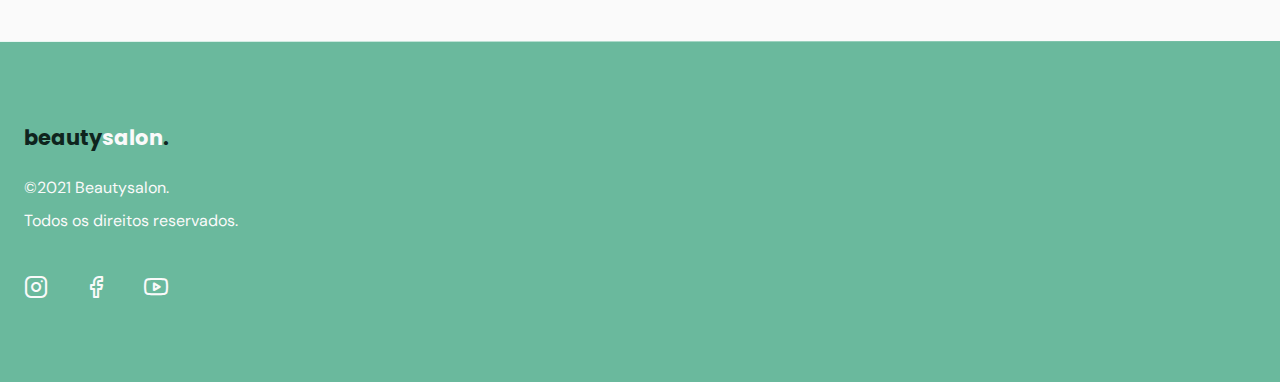
==== commit 7a63a20c: "footer" ====
--- a/index.html
+++ b/index.html
@@ -202,9 +202,34 @@
                 </div>
             </div>
         </section>
+
+        <div class="divider-1"></div>
+
+        <footer class="section">
+            <div class="container grid">
+                <div class="brand">
+                    <a href="#home" class="logo logo-alt">beauty<span>salon</span>.</a>
+                    <p>©2021 Beautysalon.</p>
+                    <p>Todos os direitos reservados.</p>
+                </div>
+
+                <div class="social">
+                    <a href="https://instagram.com" target="_blank">
+                        <i class="icon-instagram"></i>
+                    </a>
+                    <a href="https://facebook.com" target="_blank">
+                        <i class="icon-facebook"></i>
+                    </a>
+                    <a href="https://youtube.com" target="_blank">
+                        <i class="icon-youtube"></i>
+                    </a>
+                </div>
+            </div>
+        </footer>
     </main>
 
     <script src="https://unpkg.com/swiper/swiper-bundle.min.js"></script>
+    <script src="https://unpkg.com/scrollreveal"></script>
     <script src="main.js"></script>
 </body>
 </html>--- a/style.css
+++ b/style.css
@@ -143,6 +143,10 @@
     color: var(--base-color);
 }
 
+.logo-alt span {
+    color: var(--body-color);
+}
+
 /* ====== NAVIGATION ===================== */
 nav {
     display: flex;
@@ -446,4 +450,28 @@
 
 #contact ul li i {
     color: var(--base-color);
+}
+
+/* ====== FOOTER ===================== */
+footer {
+    background: var(--base-color);
+}
+
+footer .logo {
+    display: inline-block;
+    margin-bottom: 1.5rem;
+}
+
+footer .brand p {
+    color: var(--text-color-light);
+    margin-bottom: .75rem;
+}
+
+footer .social a {
+    margin-right: 2rem;
+}
+
+footer i {
+    font-size: 1.5rem;
+    color: var(--text-color-light);
 }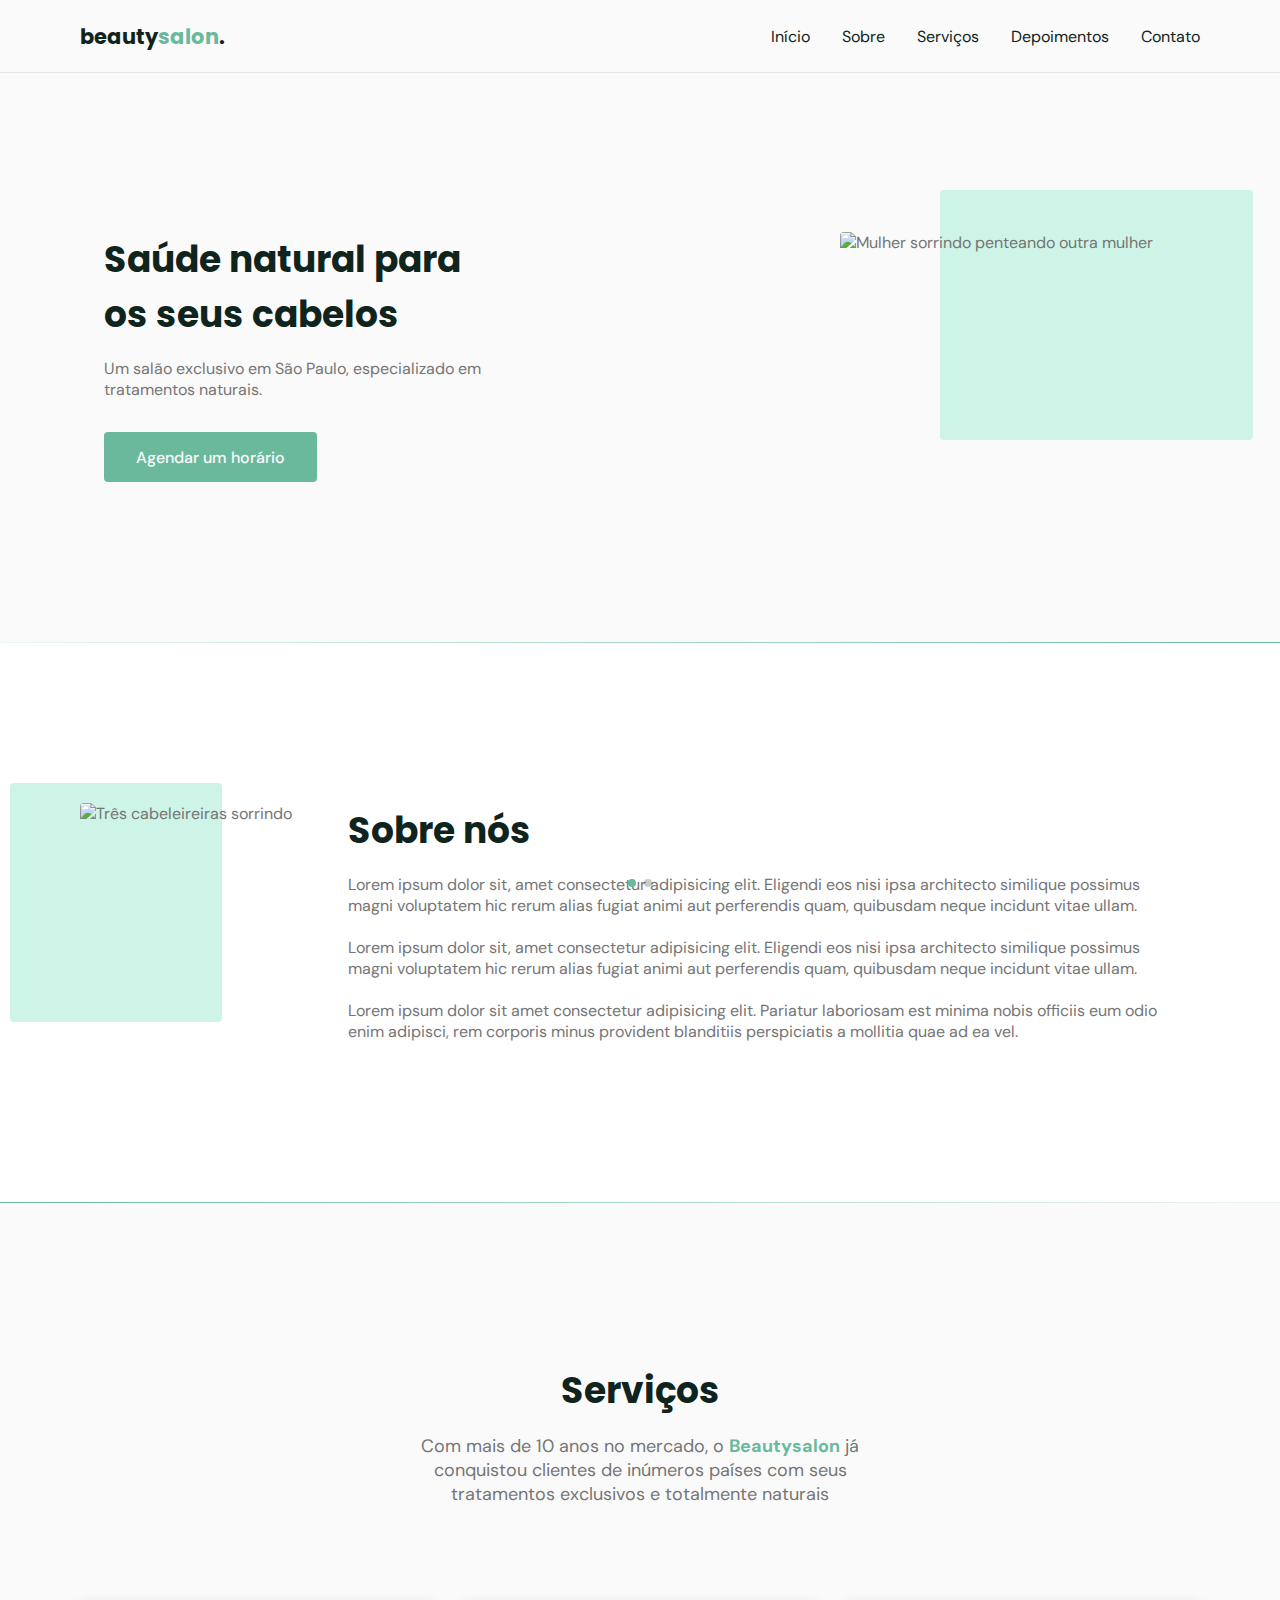
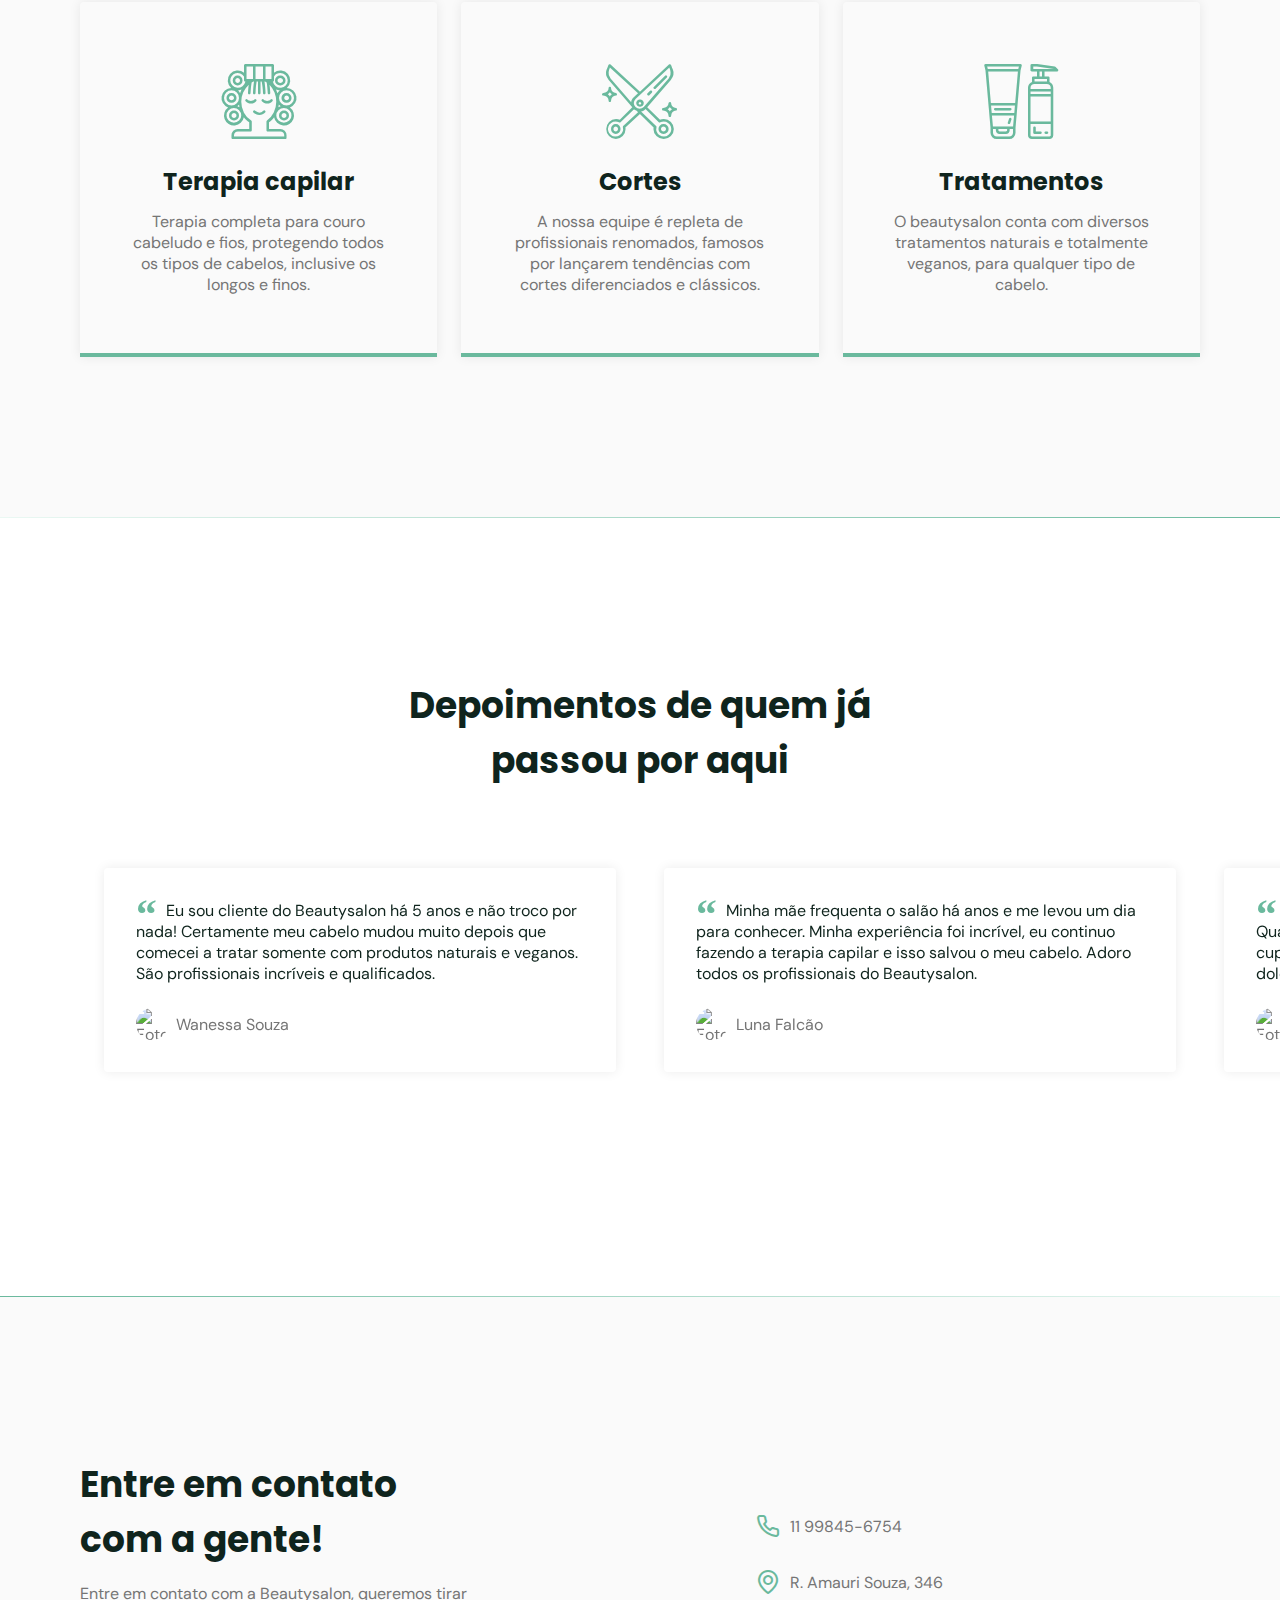
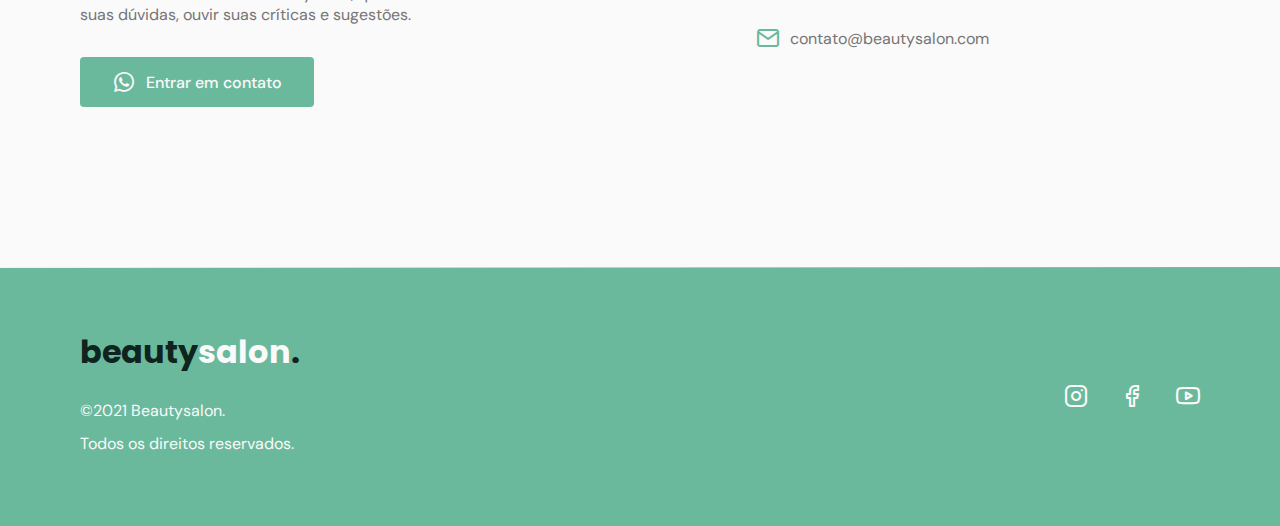
==== commit 3e20b602: "responsiveness for screens above 1200px" ====
--- a/index.html
+++ b/index.html
@@ -37,8 +37,8 @@
             <div class="container grid">
                 <div class="image">
                     <img 
-                    src="https://images.unsplash.com/photo-1562322140-8baeececf3df?ixid=MnwxMjA3fDB8MHxwaG90by1wYWdlfHx8fGVufDB8fHx8&ixlib=rb-1.2.1&auto=format&fit=crop&w=750&q=80" alt="Mulher sorrindo penteando outra mulher"
-                />
+                        src="https://images.unsplash.com/photo-1562322140-8baeececf3df?ixid=MnwxMjA3fDB8MHxzZWFyY2h8MXx8aGFpcmRyZXNzZXJ8ZW58MHx8MHx8&ixlib=rb-1.2.1&auto=format&fit=crop&w=500&q=60" alt="Mulher sorrindo penteando outra mulher"
+                    />
                 </div>
                 <div class="text">
                     <h2 class="title">Saúde natural para os seus cabelos</h2>
@@ -82,7 +82,7 @@
             <div class="container grid">
                 <header>
                     <h2 class="title">Serviços</h2>
-                    <p>
+                    <p class="subtitle">
                         Com mais de 10 anos no mercado, o <strong>Beautysalon</strong> já conquistou clientes de inúmeros países com seus tratamentos exclusivos e totalmente naturais
                     </p>
                 </header>
@@ -204,29 +204,31 @@
         </section>
 
         <div class="divider-1"></div>
-
-        <footer class="section">
-            <div class="container grid">
-                <div class="brand">
-                    <a href="#home" class="logo logo-alt">beauty<span>salon</span>.</a>
-                    <p>©2021 Beautysalon.</p>
-                    <p>Todos os direitos reservados.</p>
-                </div>
-
-                <div class="social">
-                    <a href="https://instagram.com" target="_blank">
-                        <i class="icon-instagram"></i>
-                    </a>
-                    <a href="https://facebook.com" target="_blank">
-                        <i class="icon-facebook"></i>
-                    </a>
-                    <a href="https://youtube.com" target="_blank">
-                        <i class="icon-youtube"></i>
-                    </a>
-                </div>
-            </div>
-        </footer>
     </main>
+
+    <footer class="section">
+        <div class="container grid">
+            <div class="brand">
+                <a href="#home" class="logo logo-alt">beauty<span>salon</span>.</a>
+                <p>©2021 Beautysalon.</p>
+                <p>Todos os direitos reservados.</p>
+            </div>
+
+            <div class="social grid">
+                <a href="https://instagram.com" target="_blank">
+                    <i class="icon-instagram"></i>
+                </a>
+                <a href="https://facebook.com" target="_blank">
+                    <i class="icon-facebook"></i>
+                </a>
+                <a href="https://youtube.com" target="_blank">
+                    <i class="icon-youtube"></i>
+                </a>
+            </div>
+        </div>
+    </footer>
+
+    <a href="#home" class="back-to-top"><i class="icon-arrow-up"></i></a>
 
     <script src="https://unpkg.com/swiper/swiper-bundle.min.js"></script>
     <script src="https://unpkg.com/scrollreveal"></script>
--- a/assets/fonts/style.css
+++ b/assets/fonts/style.css
@@ -1,10 +1,10 @@
 @font-face {
   font-family: 'icomoon';
-  src:  url('fonts/icomoon.eot?ldmtxa');
-  src:  url('fonts/icomoon.eot?ldmtxa#iefix') format('embedded-opentype'),
-    url('fonts/icomoon.ttf?ldmtxa') format('truetype'),
-    url('fonts/icomoon.woff?ldmtxa') format('woff'),
-    url('fonts/icomoon.svg?ldmtxa#icomoon') format('svg');
+  src:  url('fonts/icomoon.eot?fyij3w');
+  src:  url('fonts/icomoon.eot?fyij3w#iefix') format('embedded-opentype'),
+    url('fonts/icomoon.ttf?fyij3w') format('truetype'),
+    url('fonts/icomoon.woff?fyij3w') format('woff'),
+    url('fonts/icomoon.svg?fyij3w#icomoon') format('svg');
   font-weight: normal;
   font-style: normal;
   font-display: block;
@@ -25,6 +25,9 @@
   -moz-osx-font-smoothing: grayscale;
 }
 
+.icon-arrow-up:before {
+  content: "\e90c";
+}
 .icon-phone:before {
   content: "\e900";
 }
--- a/style.css
+++ b/style.css
@@ -31,6 +31,12 @@
     --text-color: hsl(0 0% 46%);
     --text-color-light: hsl(0 0% 98%);
     --body-color: hsl(0 0% 98%);
+    /* fonts */
+    --title-font-size: 1.875rem;
+    --subtitle-font-size: 1rem;
+
+    --title-font: 'Poppins', sans-serif;
+    --body-font: 'DM Sans', sans-serif;
 }
 
 /* ====== BASE ===================== */
@@ -39,14 +45,14 @@
 }
 
 body {
-    font: 400 1rem 'DM Sans', sans-serif;
+    font: 400 1rem var(--body-font);
     background: var(--body-color);
     color: var(--text-color);
     -webkit-font-smoothing: antialiased;
 }
 
 .title {
-    font: 700 1.875rem 'Poppins', sans-serif;
+    font: 700 var(--title-font-size) var(--title-font);
     color: var(--title-color);
     -webkit-font-smoothing: auto;
 }
@@ -55,7 +61,7 @@
     display: inline-flex;
     background-color: var(--base-color);
     color: var(--text-color-light);
-    font: 500 1rem 'DM Sans', sans-serif;
+    font: 500 1rem var(--body-font);
     height: 3.5rem;
     align-items: center;
     padding: 0 2rem;
@@ -97,11 +103,15 @@
 }
 
 .section {
-    padding: 5rem 0;
+    padding: calc(4rem + var(--header-height)) 0;
 }
 
 .section .title {
     margin-bottom: 1rem;
+}
+
+.section .subtitle {
+    font-size: var(--subtitle-font-size);
 }
 
 .section header {
@@ -129,13 +139,9 @@
     box-shadow: 0px 0px 12px 0 rgba(0, 0, 0, .15);
 }
 
-main {
-    margin-top: calc(var(--header-height) + 2rem);
-}
-
 /* ====== LOGO ===================== */
 .logo {
-    font: 700 1.31rem 'Poppins', sans-serif;
+    font: 700 1.31rem var(--title-font);
     color: var(--title-color);
 }
 
@@ -457,6 +463,10 @@
     background: var(--base-color);
 }
 
+footer.section {
+    padding: 4rem 0;
+}
+
 footer .logo {
     display: inline-block;
     margin-bottom: 1.5rem;
@@ -467,11 +477,178 @@
     margin-bottom: .75rem;
 }
 
+footer .social {
+    grid-auto-flow: column;
+    width: fit-content; /* ficar mesmo tamanho do conteúdo */
+}
+
 footer .social a {
-    margin-right: 2rem;
+    display: inline-block;
+    transition: .3s;
+}
+
+footer .social a:hover {
+    transform: translateY(-8px);
 }
 
 footer i {
     font-size: 1.5rem;
     color: var(--text-color-light);
+}
+
+/* back-to-top */
+.back-to-top {
+    background: var(--base-color);
+    color: var(--text-color-light);
+
+    font-size: 1.5rem;
+    line-height: 0;
+    
+    padding: .5rem;
+
+    position: fixed;
+    bottom: 1rem;
+    right: 1rem;
+
+    clip-path: circle();
+
+    visibility: hidden;
+    opacity: 0;
+
+    transition: .3s;
+    transform: translateY(100%);
+}
+
+.back-to-top.show {
+    visibility: visible;
+    opacity: 1;
+
+    transform: translateY(0%);
+}
+
+/* ======= MEDIA QUERIES ======= */
+/* extra large devices: 1200 > */
+/* large devices: 1023 > */
+/* large devices: 992 > */
+/* medium devices: 767 > */
+
+@media (min-width: 1200px) {
+    /* reusable classes */
+    .container {
+        max-width: 1120px;
+        margin-left: auto;
+        margin-right: auto;
+    }
+
+    .section {
+        padding: 10rem 0;
+    }
+
+    .section header,
+    #testimonials header {
+        max-width: 32rem;
+        text-align: center;
+        margin-left: auto;
+        margin-right: auto;
+    }
+
+    .button {
+        height: 3.125rem;
+    }
+
+    /* navigation */
+    nav .menu {
+        opacity: 1;
+        visibility: visible;
+        top: 0;
+    }
+
+    nav .menu ul {
+        display: flex;
+        gap: 2rem;
+    }
+
+    nav .menu ul li a.title {
+        font: 400 1rem var(--body-font);
+    }
+
+    nav .icon-menu {
+        display: none;
+    }
+
+    /* layout */
+    main {
+        margin-top: var(--header-height);
+    }
+
+    /* home */
+    #home .container {
+        grid-auto-flow: column;
+        justify-content: space-between;
+        margin: 0 auto;
+    }
+
+    #home .image {
+        order: 1;
+    }
+
+    #home .text {
+        order: 0;
+        max-width: 24rem;
+        text-align: left;
+    }
+
+    /* about */
+    #about .container {
+        grid-auto-flow: column;
+        margin: 0 auto;
+    }
+
+    /* services */
+    .cards {
+        grid-template-columns: 1fr 1fr 1fr;
+    }
+
+    .card {
+        padding-left: 3rem;
+        padding-right: 3rem;
+    }
+
+    /* testimonials */
+    #testimonials .container {
+        margin-left: auto;
+        margin-right: auto;
+    }
+
+    /* contact */
+    #contact .container {
+        grid-auto-flow: column;
+        align-items: center;
+    }
+
+    #contact .text {
+        max-width: 25rem;
+    }
+
+    /* footer */
+    footer.section {
+        padding: 3.75rem 0;
+    }
+
+    footer .container {
+        grid-auto-flow: column;
+        align-items: center;
+        justify-content: space-between;
+    }
+
+    footer .logo {
+        font-size: 2rem;
+    }
+}
+
+@media (min-width: 992px) {
+    :root {
+        --title-font-size: 2.25rem;
+        --subtitle-font-size: 1.125rem;
+    }
 }